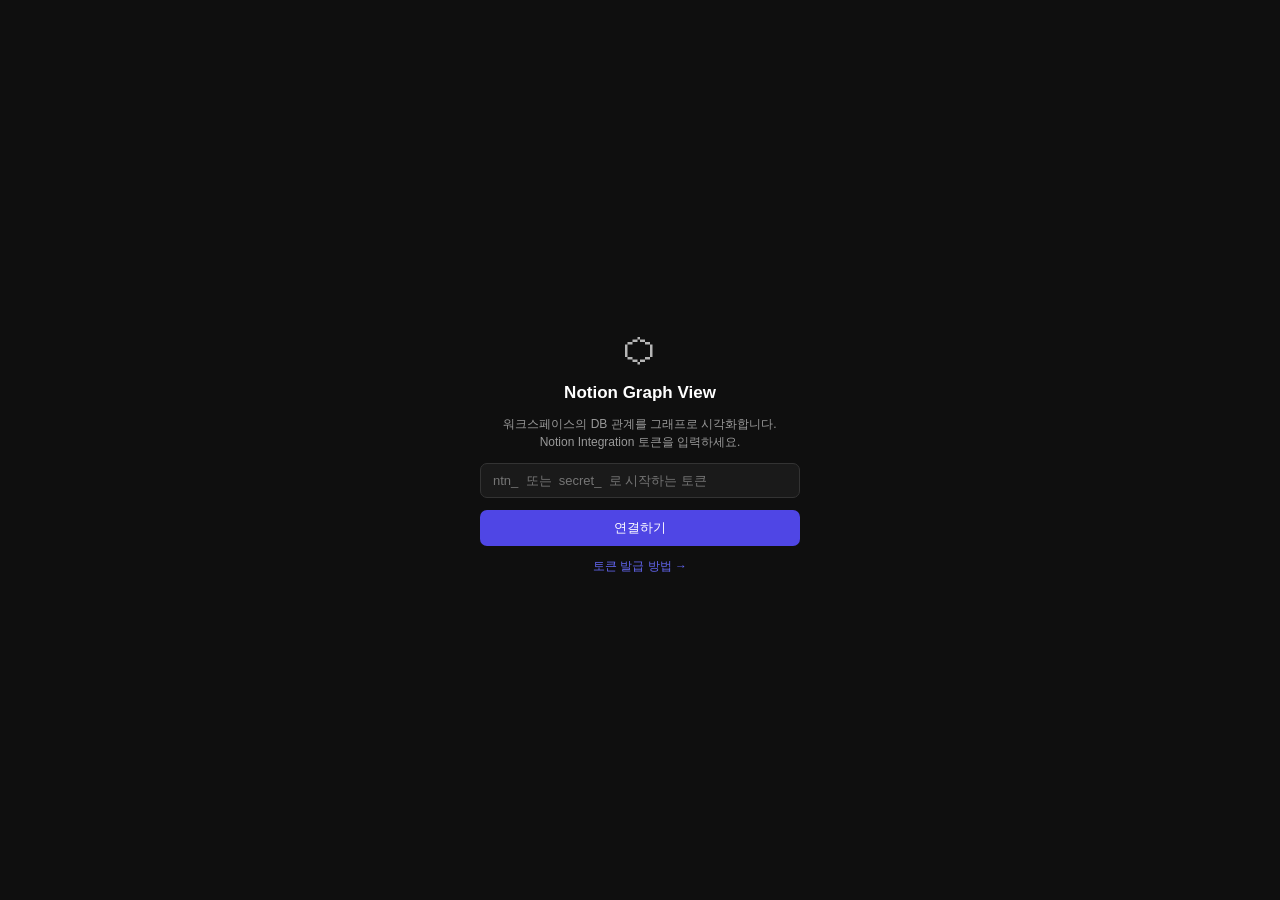
==== sidepanel/index.html @ 080bdc01 "feat: 설정 패널 옵시디언 스타일 개편 (토글 섹션, 초기화 버튼, 장력 설정 추가)" ====
<!DOCTYPE html>
<html lang="ko">
<head>
  <meta charset="UTF-8" />
  <meta name="viewport" content="width=device-width, initial-scale=1.0" />
  <title>Notion Graph View</title>
  <link rel="stylesheet" href="styles.css" />
</head>
<body>

  <!-- ── 토큰 입력 화면 ── -->
  <div id="token-screen" class="screen hidden">
    <div class="token-card">
      <div class="token-logo">⬡</div>
      <h2>Notion Graph View</h2>
      <p class="token-desc">워크스페이스의 DB 관계를 그래프로 시각화합니다.<br>Notion Integration 토큰을 입력하세요.</p>
      <input id="token-input" type="password" placeholder="ntn_  또는  secret_  로 시작하는 토큰"
             autocomplete="off" spellcheck="false" />
      <div id="token-error" class="token-error hidden"></div>
      <button id="token-save" class="btn-primary">연결하기</button>
      <a class="token-help" href="https://www.notion.so/my-integrations" target="_blank" rel="noopener noreferrer">
        토큰 발급 방법 →
      </a>
    </div>
  </div>

  <!-- ── 그래프 화면 ── -->
  <div id="graph-screen" class="screen hidden">

    <!-- 툴바 -->
    <div class="toolbar">
      <div class="toolbar-left">
        <input id="search-input" type="search" placeholder="페이지 검색..." autocomplete="off" />
      </div>
      <div class="toolbar-right">
        <span id="db-count" class="db-count"></span>
        <span id="cache-indicator" class="cache-indicator hidden"></span>
        <button id="btn-local"    class="icon-btn" title="로컬 그래프 (현재 페이지 중심)">⊙</button>
        <button id="btn-refresh"  class="icon-btn" title="새로고침">↺</button>
        <button id="btn-settings" class="icon-btn" title="설정">⚙</button>
        <button id="btn-disconnect" class="icon-btn" title="토큰 해제">⏏</button>
      </div>
    </div>

    <!-- 로컬 그래프 바 -->
    <div id="local-bar" class="local-bar hidden">
      <span class="local-label">⊙ 로컬</span>
      <span id="local-page-name" class="local-page-name">노션 페이지로 이동하세요</span>
      <div class="depth-btns">
        <span class="depth-label">깊이</span>
        <button class="depth-btn active" data-depth="1">1</button>
        <button class="depth-btn" data-depth="2">2</button>
        <button class="depth-btn" data-depth="3">3</button>
      </div>
    </div>

    <!-- 그래프 영역 -->
    <div class="graph-wrap">

      <!-- 로딩 -->
      <div id="loading-overlay" class="loading-overlay hidden">
        <div class="spinner"></div>
        <span id="loading-msg">데이터 로딩 중...</span>
      </div>

      <!-- 에러 -->
      <div id="error-overlay" class="error-overlay hidden">
        <div class="error-icon">✕</div>
        <p id="error-msg"></p>
        <button id="btn-retry" class="btn-primary">다시 시도</button>
      </div>

      <!-- 경고 배너 -->
      <div id="warning-banner" class="warning-banner hidden">
        <span id="warning-msg"></span>
      </div>

      <!-- 툴팁 -->
      <div id="tooltip" class="tooltip hidden"></div>

      <!-- D3 캔버스 -->
      <svg id="graph-svg"></svg>

      <!-- 설정 패널 -->
      <div id="settings-panel" class="settings-panel hidden">
        <div class="sp-header">
          <span>그래프 설정</span>
          <div class="sp-header-actions">
            <button id="settings-reset" class="sp-icon-btn" title="설정 초기화">↺</button>
            <button id="settings-close" class="sp-icon-btn" title="닫기">✕</button>
          </div>
        </div>
        <div class="sp-body">

          <!-- 필터 -->
          <div class="sp-section">
            <div class="sp-section-header">
              <span class="sp-section-arrow">▾</span><span>필터</span>
            </div>
            <div class="sp-section-body">
              <label class="sp-row sp-checkbox-row">
                <span>고립 노드 숨기기</span>
                <input type="checkbox" id="s-hide-orphans" />
              </label>
              <div class="sp-row">
                <span>최소 연결 수</span>
                <div class="sp-slider-wrap">
                  <input type="range" id="s-min-degree" min="0" max="10" step="1" value="0" />
                  <span class="sp-val" id="s-min-degree-val">0</span>
                </div>
              </div>
            </div>
          </div>

          <!-- 그룹 (DB 필터) -->
          <div class="sp-section">
            <div class="sp-section-header">
              <span class="sp-section-arrow">▾</span><span>그룹</span>
            </div>
            <div class="sp-section-body">
              <div id="sp-db-list" class="sp-db-list"></div>
            </div>
          </div>

          <!-- 표시 -->
          <div class="sp-section">
            <div class="sp-section-header">
              <span class="sp-section-arrow">▾</span><span>표시</span>
            </div>
            <div class="sp-section-body">
              <label class="sp-row sp-checkbox-row">
                <span>레이블 표시</span>
                <input type="checkbox" id="s-show-labels" checked />
              </label>
              <div class="sp-row">
                <span>텍스트 표시 시작점</span>
                <div class="sp-slider-wrap">
                  <input type="range" id="s-label-threshold" min="-3" max="3" step="0.25" value="0" />
                  <span class="sp-val" id="s-label-threshold-val">0.00</span>
                </div>
              </div>
              <div class="sp-row">
                <span>노드 크기</span>
                <div class="sp-slider-wrap">
                  <input type="range" id="s-node-size" min="0.1" max="5" step="0.1" value="1.0" />
                  <span class="sp-val" id="s-node-size-val">1.0</span>
                </div>
              </div>
              <div class="sp-row">
                <span>링크 두께</span>
                <div class="sp-slider-wrap">
                  <input type="range" id="s-link-width" min="0.1" max="5" step="0.1" value="1.5" />
                  <span class="sp-val" id="s-link-width-val">1.5</span>
                </div>
              </div>
            </div>
          </div>

          <!-- 장력 -->
          <div class="sp-section">
            <div class="sp-section-header">
              <span class="sp-section-arrow">▾</span><span>장력</span>
            </div>
            <div class="sp-section-body">
              <div class="sp-row">
                <span>중심 장력</span>
                <div class="sp-slider-wrap">
                  <input type="range" id="s-center-strength" min="0" max="1" step="0.01" value="0.52" />
                  <span class="sp-val" id="s-center-strength-val">0.52</span>
                </div>
              </div>
              <div class="sp-row">
                <span>반발력</span>
                <div class="sp-slider-wrap">
                  <input type="range" id="s-repel" min="0" max="500" step="10" value="180" />
                  <span class="sp-val" id="s-repel-val">180</span>
                </div>
              </div>
              <div class="sp-row">
                <span>링크 장력</span>
                <div class="sp-slider-wrap">
                  <input type="range" id="s-link-strength" min="0" max="1" step="0.01" value="0.5" />
                  <span class="sp-val" id="s-link-strength-val">0.50</span>
                </div>
              </div>
              <div class="sp-row">
                <span>링크 거리</span>
                <div class="sp-slider-wrap">
                  <input type="range" id="s-link-distance" min="30" max="500" step="10" value="70" />
                  <span class="sp-val" id="s-link-distance-val">70</span>
                </div>
              </div>
            </div>
          </div>

        </div>
      </div><!-- /settings-panel -->

    </div><!-- /graph-wrap -->
  </div><!-- /graph-screen -->

  <script src="../lib/d3.min.js"></script>
  <script src="graph.js"></script>
</body>
</html>
---- sidepanel/styles.css ----
*, *::before, *::after { box-sizing: border-box; margin: 0; padding: 0; }

html, body {
  width: 100%; height: 100%;
  overflow: hidden;
  font-family: -apple-system, BlinkMacSystemFont, 'Segoe UI', Roboto, sans-serif;
  background: #0f0f0f; color: #e0e0e0; font-size: 13px;
}

.screen { width: 100%; height: 100%; display: flex; flex-direction: column; }
.hidden { display: none !important; }

/* ── 토큰 화면 ───────────────────────────────────────────────────────────── */
#token-screen { align-items: center; justify-content: center; padding: 24px; }
.token-card { width: 100%; max-width: 320px; display: flex; flex-direction: column; align-items: center; gap: 12px; }
.token-logo { font-size: 40px; opacity: 0.8; }
.token-card h2 { font-size: 17px; font-weight: 600; color: #fff; }
.token-desc { text-align: center; color: #999; line-height: 1.5; font-size: 12px; }
#token-input {
  width: 100%; padding: 9px 12px; border-radius: 7px; border: 1px solid #333;
  background: #1a1a1a; color: #e0e0e0; font-size: 13px; outline: none; transition: border-color .15s;
}
#token-input:focus { border-color: #555; }
.token-error {
  width: 100%; padding: 7px 10px; background: #2d1515; border: 1px solid #5a2020;
  border-radius: 6px; color: #f87171; font-size: 12px;
}
.btn-primary {
  width: 100%; padding: 9px; background: #4f46e5; color: #fff; border: none;
  border-radius: 7px; font-size: 13px; font-weight: 500; cursor: pointer; transition: background .15s;
}
.btn-primary:hover { background: #4338ca; }
.btn-primary:active { background: #3730a3; }
.token-help { font-size: 12px; color: #6366f1; text-decoration: none; }
.token-help:hover { text-decoration: underline; }

/* ── 툴바 ────────────────────────────────────────────────────────────────── */
.toolbar {
  flex-shrink: 0; display: flex; align-items: center; justify-content: space-between;
  gap: 6px; padding: 5px 7px; background: #141414; border-bottom: 1px solid #222; z-index: 10;
}
.toolbar-left { flex: 1; min-width: 0; }
.toolbar-right { display: flex; align-items: center; gap: 3px; flex-shrink: 0; }

#search-input {
  width: 100%; padding: 5px 9px; border-radius: 6px; border: 1px solid #2a2a2a;
  background: #1a1a1a; color: #e0e0e0; font-size: 12px; outline: none; transition: border-color .15s;
}
#search-input:focus { border-color: #444; }
#search-input::placeholder { color: #555; }

.db-count { font-size: 11px; color: #555; white-space: nowrap; }
.cache-indicator { font-size: 10px; color: #444; white-space: nowrap; transition: color .3s; }
.cache-indicator.syncing { color: #555; }
.cache-indicator.fresh   { color: #4ade80; }

.icon-btn {
  width: 26px; height: 26px; display: flex; align-items: center; justify-content: center;
  border: none; background: transparent; color: #777; border-radius: 5px;
  cursor: pointer; font-size: 14px; transition: background .1s, color .1s; flex-shrink: 0;
}
.icon-btn:hover { background: #222; color: #ccc; }
.icon-btn.active { color: #818cf8; background: #1e1e35; }

/* ── 로컬 그래프 바 ──────────────────────────────────────────────────────── */
.local-bar {
  flex-shrink: 0; display: flex; align-items: center; gap: 8px; padding: 5px 10px;
  background: #0d1117; border-bottom: 1px solid #1e2740; font-size: 11px; flex-wrap: wrap;
}
.local-label { color: #818cf8; font-weight: 600; }
.local-page-name { color: #aaa; flex: 1; min-width: 0; overflow: hidden; text-overflow: ellipsis; white-space: nowrap; }
.depth-btns { display: flex; align-items: center; gap: 3px; flex-shrink: 0; }
.depth-label { color: #555; }
.depth-btn {
  width: 22px; height: 22px; border: 1px solid #2a2a2a; background: transparent;
  color: #777; border-radius: 4px; cursor: pointer; font-size: 11px; transition: all .1s;
}
.depth-btn.active { background: #4f46e5; border-color: #4f46e5; color: #fff; }
.depth-btn:hover:not(.active) { border-color: #444; color: #ccc; }

/* ── 그래프 래퍼 ─────────────────────────────────────────────────────────── */
.graph-wrap { flex: 1; position: relative; min-height: 0; overflow: hidden; }
#graph-svg  { width: 100%; height: 100%; display: block; }

/* ── 로딩 ────────────────────────────────────────────────────────────────── */
.loading-overlay {
  position: absolute; inset: 0; display: flex; flex-direction: column;
  align-items: center; justify-content: center; gap: 14px; background: #0f0f0f; z-index: 20;
}
.spinner {
  width: 32px; height: 32px; border: 3px solid #2a2a2a; border-top-color: #6366f1;
  border-radius: 50%; animation: spin .7s linear infinite;
}
@keyframes spin { to { transform: rotate(360deg); } }
#loading-msg { font-size: 12px; color: #666; text-align: center; line-height: 1.5; }

/* ── 에러 ────────────────────────────────────────────────────────────────── */
.error-overlay {
  position: absolute; inset: 0; display: flex; flex-direction: column;
  align-items: center; justify-content: center; gap: 12px;
  background: #0f0f0f; z-index: 20; padding: 24px;
}
.error-icon {
  width: 40px; height: 40px; border-radius: 50%; background: #2d1515; color: #f87171;
  display: flex; align-items: center; justify-content: center; font-size: 18px; font-weight: bold;
}
#error-msg { text-align: center; color: #999; font-size: 12px; line-height: 1.5; }
.error-overlay .btn-primary { width: auto; padding: 7px 20px; }

/* ── 경고 배너 ───────────────────────────────────────────────────────────── */
.warning-banner {
  position: absolute; top: 0; left: 0; right: 0;
  background: #1e1507; border-bottom: 1px solid #3d2e0a;
  color: #f59e0b; font-size: 12px; padding: 6px 12px; z-index: 15; text-align: center;
}

/* ── 툴팁 ────────────────────────────────────────────────────────────────── */
.tooltip {
  position: absolute; pointer-events: none; background: #1e1e1e; border: 1px solid #333;
  border-radius: 7px; padding: 8px 11px; font-size: 12px; color: #e0e0e0;
  z-index: 30; max-width: 220px; box-shadow: 0 4px 12px rgba(0,0,0,.5); line-height: 1.5;
}
.tooltip-title    { font-weight: 600; color: #fff; margin-bottom: 3px; }
.tooltip-db       { font-size: 11px; margin-bottom: 4px; opacity: .85; }
.tooltip-neighbors { color: #888; font-size: 11px; }
.tooltip-neighbor  { color: #a5b4fc; }

/* ── 설정 패널 ───────────────────────────────────────────────────────────── */
.settings-panel {
  position: absolute; bottom: 0; left: 0; right: 0;
  max-height: 58%; background: rgba(16,16,16,.97);
  border-top: 1px solid #272727; z-index: 25; display: flex; flex-direction: column;
  box-shadow: 0 -4px 20px rgba(0,0,0,.6);
}
.sp-header {
  flex-shrink: 0; display: flex; align-items: center; justify-content: space-between;
  padding: 8px 12px; border-bottom: 1px solid #222; font-size: 12px; font-weight: 600; color: #bbb;
}
.sp-header-actions { display: flex; align-items: center; gap: 2px; }
.sp-icon-btn {
  width: 24px; height: 24px; display: flex; align-items: center; justify-content: center;
  background: none; border: none; color: #666; cursor: pointer;
  border-radius: 4px; font-size: 13px; padding: 0; flex-shrink: 0;
}
.sp-icon-btn:hover { color: #ccc; background: #222; }

.sp-body { overflow-y: auto; padding: 0 0 8px; }

/* 토글 섹션 */
.sp-section { padding: 0; border-bottom: 1px solid #1a1a1a; }
.sp-section:last-child { border-bottom: none; }
.sp-section-header {
  display: flex; align-items: center; gap: 6px; padding: 7px 12px;
  cursor: pointer; user-select: none;
  font-size: 10px; font-weight: 600; color: #666;
  text-transform: uppercase; letter-spacing: .06em; transition: color .1s;
}
.sp-section-header:hover { color: #999; }
.sp-section-arrow { font-size: 7px; display: inline-block; transition: transform .15s; line-height: 1; }
.sp-section.collapsed .sp-section-arrow { transform: rotate(-90deg); }
.sp-section-body { padding: 0 12px 8px; }
.sp-section.collapsed .sp-section-body { display: none; }

.sp-row {
  display: flex; align-items: center; justify-content: space-between;
  gap: 8px; padding: 3px 0; font-size: 12px; color: #aaa;
}
.sp-checkbox-row { cursor: pointer; }
.sp-checkbox-row input[type="checkbox"] { accent-color: #6366f1; width: 14px; height: 14px; flex-shrink: 0; }

.sp-slider-wrap { display: flex; align-items: center; gap: 6px; flex-shrink: 0; }
.sp-slider-wrap input[type="range"] {
  width: 90px; accent-color: #6366f1; cursor: pointer;
  -webkit-appearance: none; height: 3px; background: #2a2a2a; border-radius: 2px; outline: none;
}
.sp-slider-wrap input[type="range"]::-webkit-slider-thumb {
  -webkit-appearance: none; width: 12px; height: 12px;
  background: #6366f1; border-radius: 50%; cursor: pointer;
}
.sp-val { font-size: 11px; color: #666; min-width: 26px; text-align: right; }

/* DB 필터 목록 */
.sp-db-list { display: flex; flex-direction: column; gap: 2px; }
.sp-db-all  { font-weight: 600; color: #ccc !important; }
.sp-db-divider { height: 1px; background: #222; margin: 4px 0; }
.sp-db-item {
  display: flex; align-items: center; gap: 7px; padding: 3px 0;
  font-size: 12px; color: #aaa; cursor: pointer; white-space: nowrap;
  overflow: hidden; text-overflow: ellipsis;
}
.sp-db-item input[type="checkbox"] { accent-color: #6366f1; width: 13px; height: 13px; flex-shrink: 0; }
.db-color-dot { width: 8px; height: 8px; border-radius: 50%; flex-shrink: 0; }

/* ── D3 그래프 요소 ──────────────────────────────────────────────────────── */
.link {
  stroke: #2a2a2a; stroke-width: 1.5px; stroke-opacity: .8;
  transition: stroke .15s, stroke-opacity .15s;
}
.link.highlighted { stroke: #6366f1; stroke-opacity: 1; }
.link.faded       { stroke-opacity: .08; }

.node circle {
  stroke: #0f0f0f; stroke-width: 1.5px; cursor: pointer; transition: stroke .15s;
}
.node circle.highlighted  { stroke: #a5b4fc; stroke-width: 2.5px; }
.node circle.faded        { opacity: .15; }
.node circle.search-match { stroke: #fbbf24; stroke-width: 2.5px; }
.node circle.local-center { stroke: #fff; stroke-width: 3px; }

.node text {
  font-size: 10px; fill: #888; pointer-events: none; user-select: none;
  transition: fill .15s, opacity .15s;
}
.node text.highlighted  { fill: #e0e0e0; font-weight: 600; }
.node text.faded        { opacity: .15; }
.node text.search-match { fill: #fde68a; font-weight: 600; }
.node text.local-center { fill: #fff; font-weight: 700; font-size: 11px; }
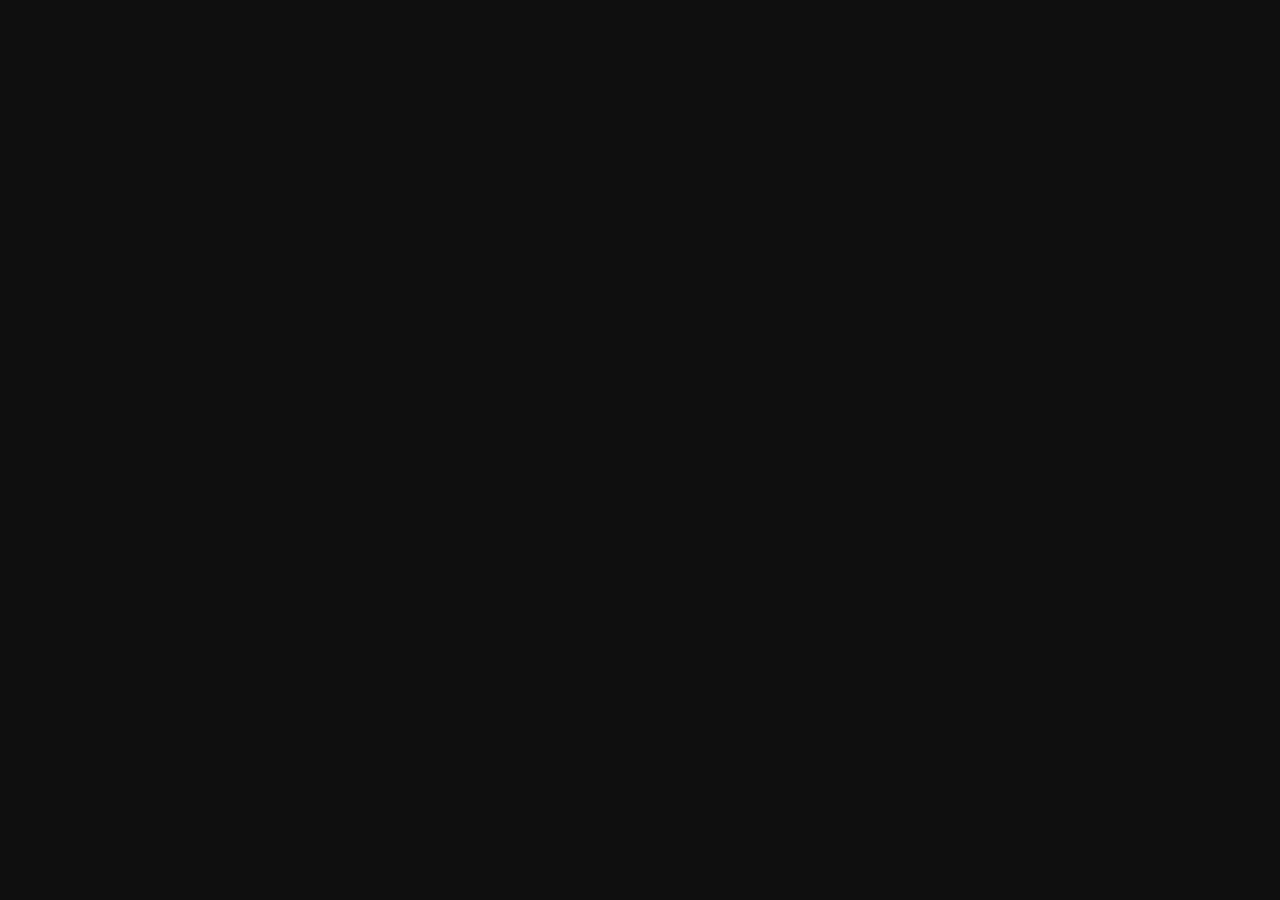
==== commit add29a94: "fix: 로컬 뷰 인식, 드래그 hover, 타임라인 버벅임 / feat: DB 수동 정렬 - 로컬 뷰: 패널 오픈 시 chrome.tabs.query로 현재 탭 URL 직접 감지" ====
--- a/sidepanel/index.html
+++ b/sidepanel/index.html
@@ -48,9 +48,8 @@
       <span id="local-page-name" class="local-page-name">노션 페이지로 이동하세요</span>
       <div class="depth-btns">
         <span class="depth-label">깊이</span>
-        <button class="depth-btn active" data-depth="1">1</button>
-        <button class="depth-btn" data-depth="2">2</button>
-        <button class="depth-btn" data-depth="3">3</button>
+        <input id="depth-slider" type="range" min="1" max="5" step="1" value="1" class="depth-slider" />
+        <span id="depth-val" class="depth-val">1</span>
       </div>
     </div>
 
@@ -92,6 +91,20 @@
         </div>
         <div class="sp-body">
 
+          <!-- 프리셋 -->
+          <div class="sp-section">
+            <div class="sp-section-header">
+              <span class="sp-section-arrow">▾</span><span>프리셋</span>
+            </div>
+            <div class="sp-section-body">
+              <div class="preset-save-row">
+                <input id="preset-name-input" type="text" placeholder="프리셋 이름..." maxlength="30" />
+                <button id="preset-save-btn" class="preset-save-btn">저장</button>
+              </div>
+              <div id="preset-list" class="preset-list"></div>
+            </div>
+          </div>
+
           <!-- 필터 -->
           <div class="sp-section">
             <div class="sp-section-header">
@@ -118,6 +131,11 @@
               <span class="sp-section-arrow">▾</span><span>그룹</span>
             </div>
             <div class="sp-section-body">
+              <div class="sp-sort-row">
+                <button class="sp-sort-btn active" data-sort="name">이름순</button>
+                <button class="sp-sort-btn" data-sort="count">페이지 수</button>
+                <button class="sp-sort-btn" data-sort="custom">수동</button>
+              </div>
               <div id="sp-db-list" class="sp-db-list"></div>
             </div>
           </div>
@@ -128,6 +146,10 @@
               <span class="sp-section-arrow">▾</span><span>표시</span>
             </div>
             <div class="sp-section-body">
+              <label class="sp-row sp-checkbox-row">
+                <span>화살표 표시</span>
+                <input type="checkbox" id="s-show-arrows" />
+              </label>
               <label class="sp-row sp-checkbox-row">
                 <span>레이블 표시</span>
                 <input type="checkbox" id="s-show-labels" checked />
@@ -165,30 +187,51 @@
               <div class="sp-row">
                 <span>중심 장력</span>
                 <div class="sp-slider-wrap">
-                  <input type="range" id="s-center-strength" min="0" max="1" step="0.01" value="0.52" />
-                  <span class="sp-val" id="s-center-strength-val">0.52</span>
+                  <input type="range" id="s-center-strength" min="0" max="1" step="0.01" value="0.3" />
+                  <span class="sp-val" id="s-center-strength-val">0.30</span>
                 </div>
               </div>
               <div class="sp-row">
                 <span>반발력</span>
                 <div class="sp-slider-wrap">
-                  <input type="range" id="s-repel" min="0" max="500" step="10" value="180" />
-                  <span class="sp-val" id="s-repel-val">180</span>
+                  <input type="range" id="s-repel" min="0" max="20" step="0.5" value="7" />
+                  <span class="sp-val" id="s-repel-val">7.0</span>
+                </div>
+              </div>
+              <div class="sp-row">
+                <span>반발 최대 거리</span>
+                <div class="sp-slider-wrap">
+                  <input type="range" id="s-repel-max" min="50" max="2000" step="50" value="300" />
+                  <span class="sp-val" id="s-repel-max-val">300</span>
                 </div>
               </div>
               <div class="sp-row">
                 <span>링크 장력</span>
                 <div class="sp-slider-wrap">
-                  <input type="range" id="s-link-strength" min="0" max="1" step="0.01" value="0.5" />
-                  <span class="sp-val" id="s-link-strength-val">0.50</span>
+                  <input type="range" id="s-link-strength" min="0" max="1" step="0.01" value="0.7" />
+                  <span class="sp-val" id="s-link-strength-val">0.70</span>
                 </div>
               </div>
               <div class="sp-row">
                 <span>링크 거리</span>
                 <div class="sp-slider-wrap">
-                  <input type="range" id="s-link-distance" min="30" max="500" step="10" value="70" />
-                  <span class="sp-val" id="s-link-distance-val">70</span>
-                </div>
+                  <input type="range" id="s-link-distance" min="30" max="500" step="10" value="150" />
+                  <span class="sp-val" id="s-link-distance-val">150</span>
+                </div>
+              </div>
+            </div>
+          </div>
+
+          <!-- 타임라인 -->
+          <div class="sp-section">
+            <div class="sp-section-header">
+              <span class="sp-section-arrow">▾</span><span>타임라인</span>
+            </div>
+            <div class="sp-section-body">
+              <div class="tl-controls">
+                <button id="tl-play" class="tl-play-btn" disabled>▶</button>
+                <input type="range" id="tl-slider" class="tl-slider" min="0" max="100" value="100" disabled />
+                <span id="tl-date" class="tl-date">-</span>
               </div>
             </div>
           </div>
--- a/sidepanel/styles.css
+++ b/sidepanel/styles.css
@@ -69,14 +69,17 @@
 }
 .local-label { color: #818cf8; font-weight: 600; }
 .local-page-name { color: #aaa; flex: 1; min-width: 0; overflow: hidden; text-overflow: ellipsis; white-space: nowrap; }
-.depth-btns { display: flex; align-items: center; gap: 3px; flex-shrink: 0; }
-.depth-label { color: #555; }
-.depth-btn {
-  width: 22px; height: 22px; border: 1px solid #2a2a2a; background: transparent;
-  color: #777; border-radius: 4px; cursor: pointer; font-size: 11px; transition: all .1s;
-}
-.depth-btn.active { background: #4f46e5; border-color: #4f46e5; color: #fff; }
-.depth-btn:hover:not(.active) { border-color: #444; color: #ccc; }
+.depth-btns { display: flex; align-items: center; gap: 6px; flex-shrink: 0; }
+.depth-label { color: #555; font-size: 11px; }
+.depth-slider {
+  width: 64px; accent-color: #6366f1; cursor: pointer;
+  -webkit-appearance: none; height: 3px; background: #2a2a2a; border-radius: 2px; outline: none;
+}
+.depth-slider::-webkit-slider-thumb {
+  -webkit-appearance: none; width: 11px; height: 11px;
+  background: #6366f1; border-radius: 50%; cursor: pointer;
+}
+.depth-val { font-size: 11px; color: #818cf8; font-weight: 600; min-width: 10px; }
 
 /* ── 그래프 래퍼 ─────────────────────────────────────────────────────────── */
 .graph-wrap { flex: 1; position: relative; min-height: 0; overflow: hidden; }
@@ -127,10 +130,13 @@
 
 /* ── 설정 패널 ───────────────────────────────────────────────────────────── */
 .settings-panel {
-  position: absolute; bottom: 0; left: 0; right: 0;
-  max-height: 58%; background: rgba(16,16,16,.97);
-  border-top: 1px solid #272727; z-index: 25; display: flex; flex-direction: column;
-  box-shadow: 0 -4px 20px rgba(0,0,0,.6);
+  position: absolute; top: 6px; right: 6px;
+  width: 300px; max-height: calc(100% - 12px);
+  background: rgba(14,14,14,.98);
+  border: 1px solid #2a2a2a; border-radius: 10px;
+  z-index: 25; display: flex; flex-direction: column;
+  box-shadow: 0 6px 28px rgba(0,0,0,.75);
+  overflow: hidden;
 }
 .sp-header {
   flex-shrink: 0; display: flex; align-items: center; justify-content: space-between;
@@ -144,7 +150,7 @@
 }
 .sp-icon-btn:hover { color: #ccc; background: #222; }
 
-.sp-body { overflow-y: auto; padding: 0 0 8px; }
+.sp-body { overflow-y: auto; padding: 0 0 8px; flex: 1; min-height: 0; }
 
 /* 토글 섹션 */
 .sp-section { padding: 0; border-bottom: 1px solid #1a1a1a; }
@@ -190,11 +196,83 @@
 }
 .sp-db-item input[type="checkbox"] { accent-color: #6366f1; width: 13px; height: 13px; flex-shrink: 0; }
 .db-color-dot { width: 8px; height: 8px; border-radius: 50%; flex-shrink: 0; }
+.sp-db-row { cursor: default; }
+.db-drag-handle {
+  cursor: grab; color: #444; font-size: 13px; flex-shrink: 0;
+  user-select: none; padding: 0 2px; line-height: 1;
+}
+.db-drag-handle:active { cursor: grabbing; }
+.db-dragging  { opacity: 0.4; }
+.db-drag-over { background: rgba(99,102,241,0.12); border-radius: 4px; }
+
+/* ── DB 정렬 ─────────────────────────────────────────────────────────────── */
+.sp-sort-row { display: flex; gap: 4px; margin-bottom: 6px; }
+.sp-sort-btn {
+  flex: 1; padding: 4px 0; background: #1a1a1a; border: 1px solid #2a2a2a;
+  border-radius: 4px; color: #555; font-size: 11px; cursor: pointer;
+}
+.sp-sort-btn.active { background: #1e1e35; border-color: #3730a3; color: #818cf8; }
+.sp-sort-btn:hover:not(.active) { border-color: #444; color: #aaa; }
+
+/* ── 프리셋 ──────────────────────────────────────────────────────────────── */
+.preset-save-row { display: flex; gap: 6px; margin-bottom: 6px; }
+#preset-name-input {
+  flex: 1; padding: 5px 8px; background: #1a1a1a; border: 1px solid #2a2a2a;
+  border-radius: 5px; color: #e0e0e0; font-size: 12px; outline: none; min-width: 0;
+}
+#preset-name-input:focus { border-color: #444; }
+#preset-name-input::placeholder { color: #444; }
+.preset-save-btn {
+  padding: 5px 10px; background: #3730a3; border: none; border-radius: 5px;
+  color: #c7d2fe; font-size: 12px; cursor: pointer; white-space: nowrap; flex-shrink: 0;
+}
+.preset-save-btn:hover { background: #4338ca; }
+.preset-list { display: flex; flex-direction: column; gap: 3px; }
+.preset-item {
+  display: flex; align-items: center; gap: 6px; padding: 4px 6px;
+  border-radius: 5px; background: #161616; border: 1px solid transparent;
+  font-size: 12px; cursor: default;
+}
+.preset-item:hover { border-color: #2a2a2a; }
+.preset-name {
+  flex: 1; min-width: 0; overflow: hidden; text-overflow: ellipsis; white-space: nowrap; color: #bbb;
+}
+.preset-apply-btn {
+  padding: 2px 8px; background: #1e1e35; border: 1px solid #3730a3;
+  border-radius: 4px; color: #818cf8; font-size: 11px; cursor: pointer; flex-shrink: 0;
+}
+.preset-apply-btn:hover { background: #2d2b55; }
+.preset-del-btn {
+  width: 18px; height: 18px; background: none; border: none; color: #444;
+  cursor: pointer; font-size: 13px; display: flex; align-items: center; justify-content: center;
+  border-radius: 3px; flex-shrink: 0;
+}
+.preset-del-btn:hover { color: #f87171; background: #2d1515; }
+
+/* ── 타임라인 ────────────────────────────────────────────────────────────── */
+.tl-controls { display: flex; align-items: center; gap: 6px; }
+.tl-play-btn {
+  width: 26px; height: 26px; border-radius: 50%; background: #1e1e35;
+  border: 1px solid #3730a3; color: #818cf8; cursor: pointer; font-size: 11px;
+  display: flex; align-items: center; justify-content: center; flex-shrink: 0;
+}
+.tl-play-btn:hover:not(:disabled) { background: #2d2b55; }
+.tl-play-btn:disabled { opacity: 0.3; cursor: default; }
+.tl-slider {
+  flex: 1; min-width: 0; accent-color: #6366f1; cursor: pointer;
+  -webkit-appearance: none; height: 3px; background: #2a2a2a; border-radius: 2px; outline: none;
+}
+.tl-slider::-webkit-slider-thumb {
+  -webkit-appearance: none; width: 11px; height: 11px;
+  background: #6366f1; border-radius: 50%; cursor: pointer;
+}
+.tl-slider:disabled { opacity: 0.3; cursor: default; }
+.tl-date { font-size: 10px; color: #555; white-space: nowrap; min-width: 58px; text-align: right; }
 
 /* ── D3 그래프 요소 ──────────────────────────────────────────────────────── */
 .link {
   stroke: #2a2a2a; stroke-width: 1.5px; stroke-opacity: .8;
-  transition: stroke .15s, stroke-opacity .15s;
+  transition: stroke .15s, stroke-opacity .15s, opacity .2s ease;
 }
 .link.highlighted { stroke: #6366f1; stroke-opacity: 1; }
 .link.faded       { stroke-opacity: .08; }
@@ -202,6 +280,7 @@
 .node circle {
   stroke: #0f0f0f; stroke-width: 1.5px; cursor: pointer; transition: stroke .15s;
 }
+.node { transition: opacity .2s ease; }
 .node circle.highlighted  { stroke: #a5b4fc; stroke-width: 2.5px; }
 .node circle.faded        { opacity: .15; }
 .node circle.search-match { stroke: #fbbf24; stroke-width: 2.5px; }
